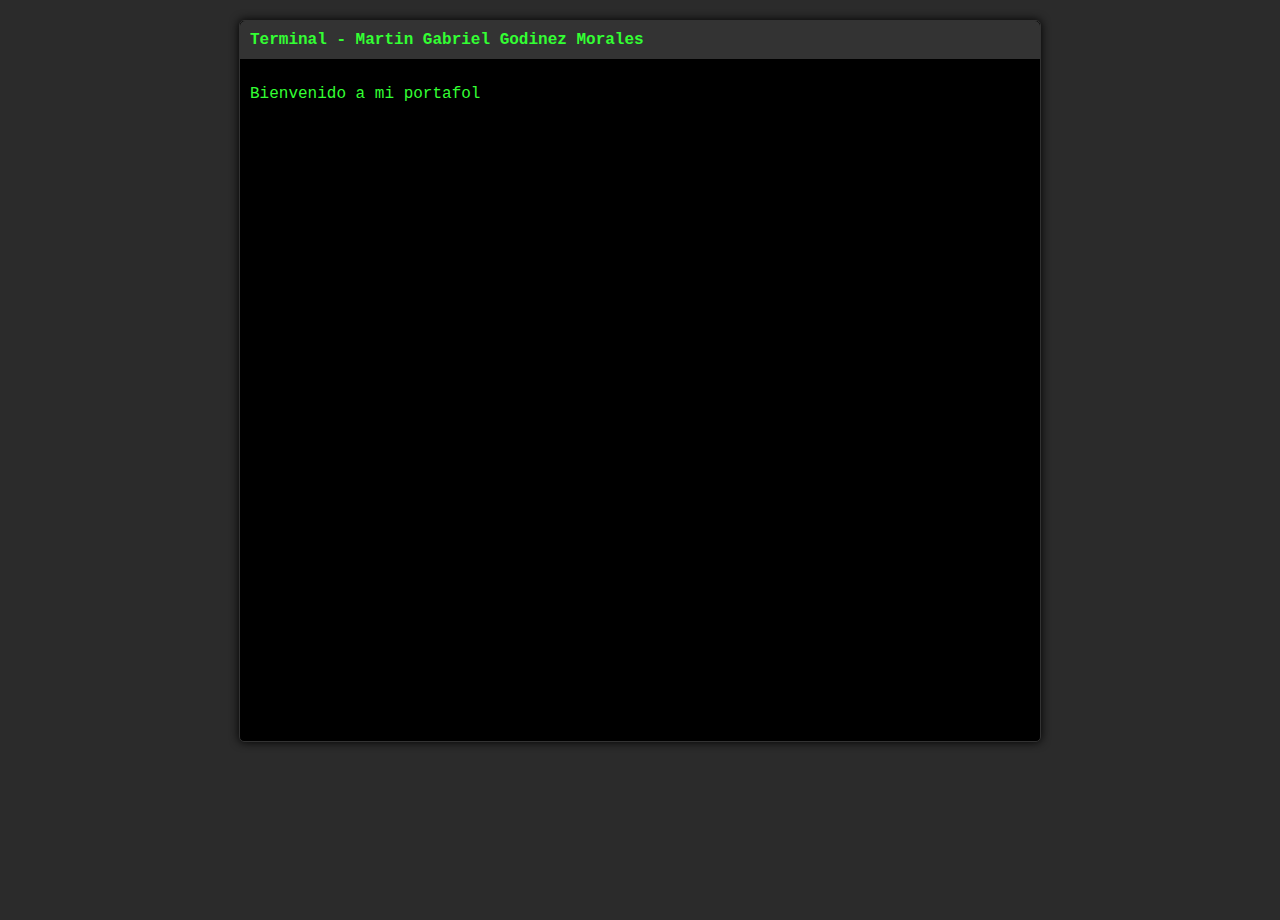
==== index.html @ d040838b "Primera version de mi portafolio" ====
<!DOCTYPE html>
<html lang="es">
<head>
  <meta charset="UTF-8" />
  <meta name="viewport" content="width=device-width, initial-scale=1.0" />
  <title>Portafolio - Martin Gabriel Godinez Morales</title>
  <link rel="stylesheet" href="styles.css" />
</head>
<body>
  <div class="terminal">
    <div class="terminal-header">
      <span class="terminal-title">Terminal - Martin Gabriel Godinez Morales</span>
    </div>
    <div class="terminal-body" id="terminal-body">
      <!-- Aquí se irán añadiendo los comandos y respuestas -->
    </div>
  </div>
  <script src="script.js"></script>
</body>
</html>
---- styles.css ----
/* Estilos generales para simular una terminal */
body {
    background-color: #2b2b2b;
    color: #33ff33;
    font-family: 'Courier New', Courier, monospace;
    margin: 0;
    padding: 0;
    height: 100vh;
  }
  
  .terminal {
    background-color: #000;
    border: 1px solid #333;
    border-radius: 5px;
    margin: 20px auto;
    max-width: 800px;
    box-shadow: 0 0 10px #000;
    display: flex;
    flex-direction: column;
    height: 80vh;
  }
  
  .terminal-header {
    background-color: #333;
    padding: 10px;
    border-top-left-radius: 5px;
    border-top-right-radius: 5px;
  }
  
  .terminal-title {
    font-weight: bold;
  }
  
  .terminal-body {
    flex: 1;
    padding: 10px;
    overflow-y: auto;
  }
  
  /* Cada línea de comando (prompt + input) */
  .command-line {
    display: flex;
    align-items: center;
    margin: 0;
  }
  
  .prompt {
    color: #33ff33;
    margin-right: 5px;
  }
  
  /* Estilo para el input de cada línea */
  .command-line input[type="text"] {
    background-color: #000;
    border: none;
    outline: none;
    color: #33ff33;
    font-family: inherit;
    font-size: inherit;
    width: 90%;
  }
  
  /* Opcional: efecto parpadeante para un cursor personalizado */
  @keyframes blink {
    0% { opacity: 1; }
    50% { opacity: 0; }
    100% { opacity: 1; }
  }
  
  .blinking-cursor {
    font-weight: bold;
    font-size: 1em;
    animation: blink 1s step-end infinite;
  }
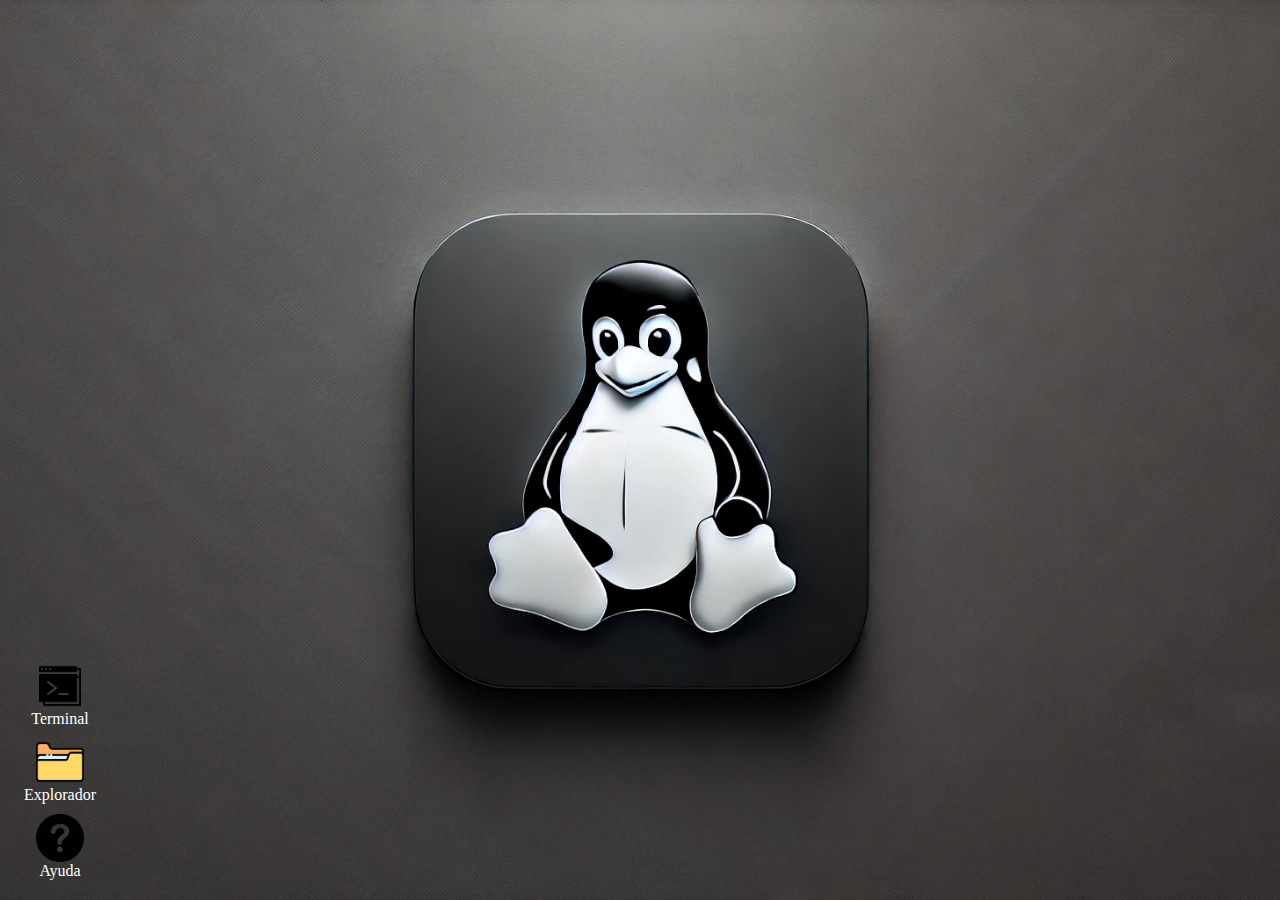
==== commit 2dd8f140: "iconos" ====
--- a/index.html
+++ b/index.html
@@ -7,14 +7,25 @@
   <link rel="stylesheet" href="styles.css" />
 </head>
 <body>
-  <div class="terminal">
-    <div class="terminal-header">
-      <span class="terminal-title">Terminal - Martin Gabriel Godinez Morales</span>
+  <!-- Íconos de escritorio -->
+  <div id="desktop">
+    <div class="desktop-icon" id="icon-terminal">
+      <img src="img/codigo.png" alt="Terminal" />
+      <span>Terminal</span>
     </div>
-    <div class="terminal-body" id="terminal-body">
-      <!-- Aquí se irán añadiendo los comandos y respuestas -->
+    <div class="desktop-icon" id="icon-explorer">
+      <img src="img/carpeta.png" alt="Explorador" />
+      <span>Explorador</span>
+    </div>
+    <div class="desktop-icon" id="icon-help">
+      <img src="img/boton-web-de-ayuda.png" alt="Ayuda" />
+      <span>Ayuda</span>
     </div>
   </div>
+
+  <!-- Contenedor para las ventanas (terminal, explorador, ayuda, etc.) -->
+  <div id="window-container"></div>
+
   <script src="script.js"></script>
 </body>
 </html>
--- a/styles.css
+++ b/styles.css
@@ -1,75 +1,195 @@
-/* Estilos generales para simular una terminal */
+/* Fondo de escritorio (simula un entorno Linux) */
 body {
-    background-color: #2b2b2b;
-    color: #33ff33;
-    font-family: 'Courier New', Courier, monospace;
-    margin: 0;
-    padding: 0;
-    height: 100vh;
-  }
-  
-  .terminal {
-    background-color: #000;
-    border: 1px solid #333;
-    border-radius: 5px;
-    margin: 20px auto;
-    max-width: 800px;
-    box-shadow: 0 0 10px #000;
-    display: flex;
-    flex-direction: column;
-    height: 80vh;
-  }
-  
-  .terminal-header {
-    background-color: #333;
-    padding: 10px;
-    border-top-left-radius: 5px;
-    border-top-right-radius: 5px;
-  }
-  
-  .terminal-title {
-    font-weight: bold;
-  }
-  
-  .terminal-body {
-    flex: 1;
-    padding: 10px;
-    overflow-y: auto;
-  }
-  
-  /* Cada línea de comando (prompt + input) */
-  .command-line {
-    display: flex;
-    align-items: center;
-    margin: 0;
-  }
-  
-  .prompt {
-    color: #33ff33;
-    margin-right: 5px;
-  }
-  
-  /* Estilo para el input de cada línea */
-  .command-line input[type="text"] {
-    background-color: #000;
-    border: none;
-    outline: none;
-    color: #33ff33;
-    font-family: inherit;
-    font-size: inherit;
-    width: 90%;
-  }
-  
-  /* Opcional: efecto parpadeante para un cursor personalizado */
-  @keyframes blink {
-    0% { opacity: 1; }
-    50% { opacity: 0; }
-    100% { opacity: 1; }
-  }
-  
-  .blinking-cursor {
-    font-weight: bold;
-    font-size: 1em;
-    animation: blink 1s step-end infinite;
-  }
-  +  background-image: url('img/linux.webp');
+  background-size: cover;
+  background-position: center;
+  background-repeat: no-repeat;
+  margin: 0;
+  padding: 0;
+  height: 100vh;
+  overflow: hidden;
+}
+
+/* Íconos del escritorio */
+#desktop {
+  position: absolute;
+  bottom: 20px;
+  left: 20px;
+  display: flex;
+  flex-direction: column;
+  gap: 10px;
+  z-index: 50;
+}
+
+.desktop-icon {
+  width: 80px;
+  text-align: center;
+  cursor: pointer;
+  color: #fff;
+}
+
+.desktop-icon img {
+  width: 48px;
+  height: 48px;
+  display: block;
+  margin: 0 auto;
+}
+
+/* Contenedor para las ventanas */
+#window-container {
+  position: absolute;
+  top: 0;
+  left: 0;
+  width: 100%;
+  height: 100%;
+}
+
+/* Estilo general para todas las ventanas */
+.window {
+  position: absolute;
+  background-color: #fff;
+  border: 1px solid #666;
+  box-shadow: 0 0 10px rgba(0,0,0,0.5);
+  border-radius: 5px;
+  z-index: 100;
+}
+
+/* Encabezado de ventana (común a terminal, explorador, ayuda, etc.) */
+.window-header {
+  background-color: #333;
+  color: #fff;
+  padding: 5px 10px;
+  border-top-left-radius: 5px;
+  border-top-right-radius: 5px;
+  display: flex;
+  align-items: center;
+  justify-content: space-between;
+  cursor: move;
+}
+
+.window-header .window-title {
+  font-weight: bold;
+}
+
+.window-controls {
+  display: flex;
+  gap: 5px;
+}
+
+.window-controls .control-btn {
+  width: 12px;
+  height: 12px;
+  border-radius: 50%;
+  display: inline-block;
+  cursor: pointer;
+}
+
+.window-controls .close {
+  background-color: #ff5c5c;
+}
+
+.window-controls .minimize {
+  background-color: #ffbd4c;
+}
+
+.window-controls .maximize {
+  background-color: #00ca56;
+}
+
+/* --- Estilos específicos para la terminal --- */
+.terminal-body {
+  background-color: #000;
+  color: #33ff33;
+  font-family: 'Courier New', Courier, monospace;
+  padding: 10px;
+  height: calc(100% - 40px);
+  overflow-y: auto;
+}
+
+.command-line {
+  display: flex;
+  align-items: center;
+}
+
+.prompt {
+  color: #33ff33;
+  margin-right: 5px;
+}
+
+.command-line input[type="text"] {
+  background-color: transparent;
+  border: none;
+  outline: none;
+  color: #33ff33;
+  font-family: inherit;
+  font-size: inherit;
+  width: 90%;
+}
+
+/* --- Estilos específicos para el explorador --- */
+.explorer-body {
+  padding: 10px;
+  height: calc(100% - 40px);
+  overflow-y: auto;
+  display: flex;
+  flex-wrap: wrap;
+  background-color: #fff;
+}
+
+.explorer-item {
+  display: inline-block;
+  width: 100px;
+  height: 100px;
+  margin: 5px;
+  text-align: center;
+  vertical-align: top;
+  cursor: pointer;
+}
+
+.explorer-item.folder {
+  background-image: url('folder-icon.png');
+  background-size: 50px 50px;
+  background-repeat: no-repeat;
+  background-position: center top;
+}
+
+.explorer-item.file {
+  background-image: url('file-icon.png');
+  background-size: 50px 50px;
+  background-repeat: no-repeat;
+  background-position: center top;
+}
+
+.explorer-item span {
+  display: block;
+  margin-top: 60px;
+  font-size: 0.9em;
+  color: #333;
+  word-wrap: break-word;
+}
+
+/* --- Estilos para la ventana de Ayuda (comandos) --- */
+.help-body {
+  padding: 10px;
+  background-color: #f9f9f9;
+  color: #333;
+  font-family: Arial, sans-serif;
+  height: calc(100% - 40px);
+  overflow-y: auto;
+}
+
+.help-body ul {
+  list-style: none;
+  padding: 0;
+  margin: 0;
+}
+
+.help-body li {
+  margin-bottom: 5px;
+  padding: 2px 4px;
+  cursor: pointer;
+}
+
+.help-body li:hover {
+  background-color: #e0e0e0;
+}
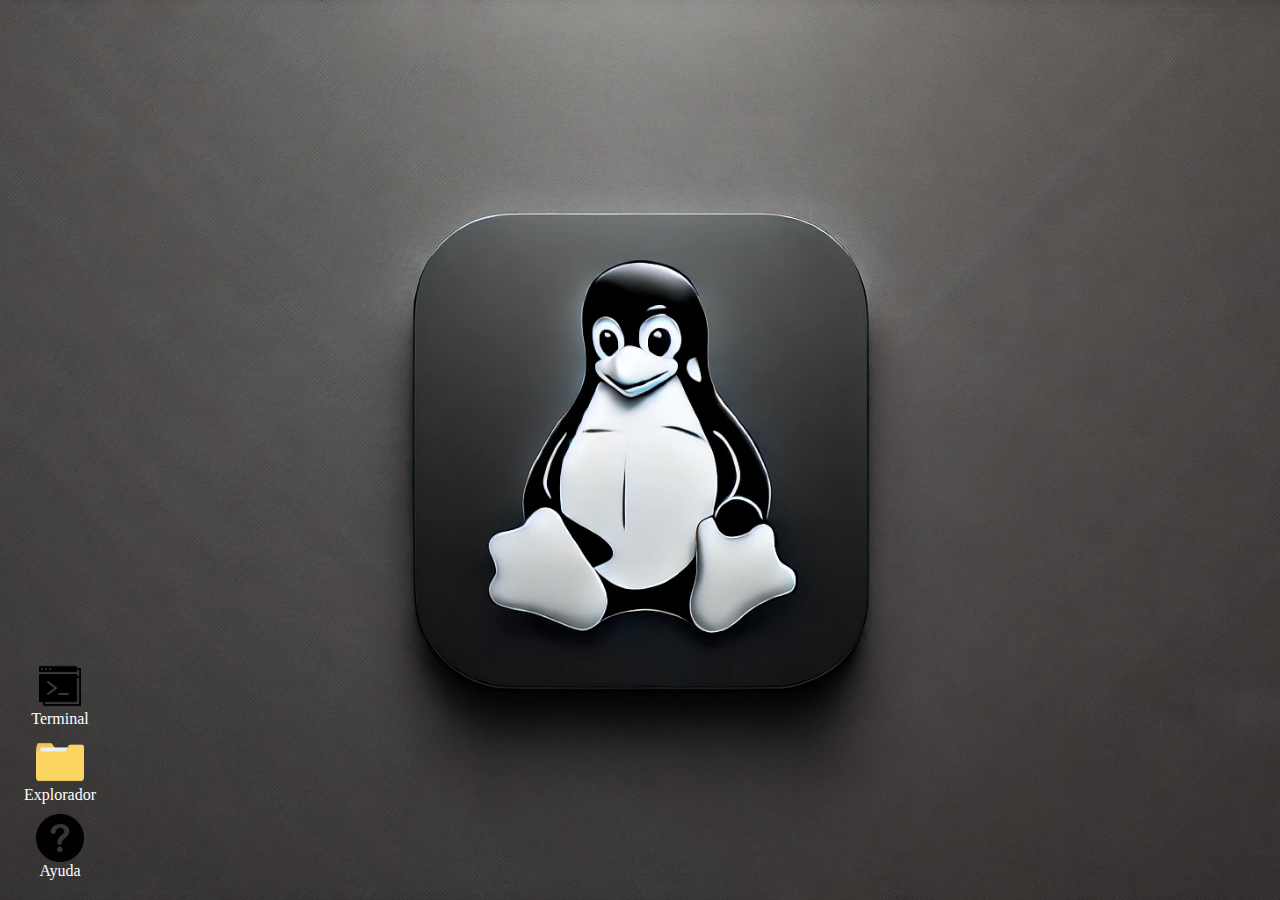
==== commit 78946fd6: "iconos" ====
--- a/index.html
+++ b/index.html
@@ -7,14 +7,13 @@
   <link rel="stylesheet" href="styles.css" />
 </head>
 <body>
-  <!-- Íconos de escritorio -->
   <div id="desktop">
     <div class="desktop-icon" id="icon-terminal">
       <img src="img/codigo.png" alt="Terminal" />
       <span>Terminal</span>
     </div>
     <div class="desktop-icon" id="icon-explorer">
-      <img src="img/carpeta.png" alt="Explorador" />
+      <img src="img/carpeta(1).png" alt="Explorador" />
       <span>Explorador</span>
     </div>
     <div class="desktop-icon" id="icon-help">
@@ -23,7 +22,6 @@
     </div>
   </div>
 
-  <!-- Contenedor para las ventanas (terminal, explorador, ayuda, etc.) -->
   <div id="window-container"></div>
 
   <script src="script.js"></script>
--- a/styles.css
+++ b/styles.css
@@ -147,14 +147,14 @@
 }
 
 .explorer-item.folder {
-  background-image: url('folder-icon.png');
+  background-image: url('img/carpeta\(1\).png');
   background-size: 50px 50px;
   background-repeat: no-repeat;
   background-position: center top;
 }
 
 .explorer-item.file {
-  background-image: url('file-icon.png');
+  background-image: url('img/txt.png');
   background-size: 50px 50px;
   background-repeat: no-repeat;
   background-position: center top;
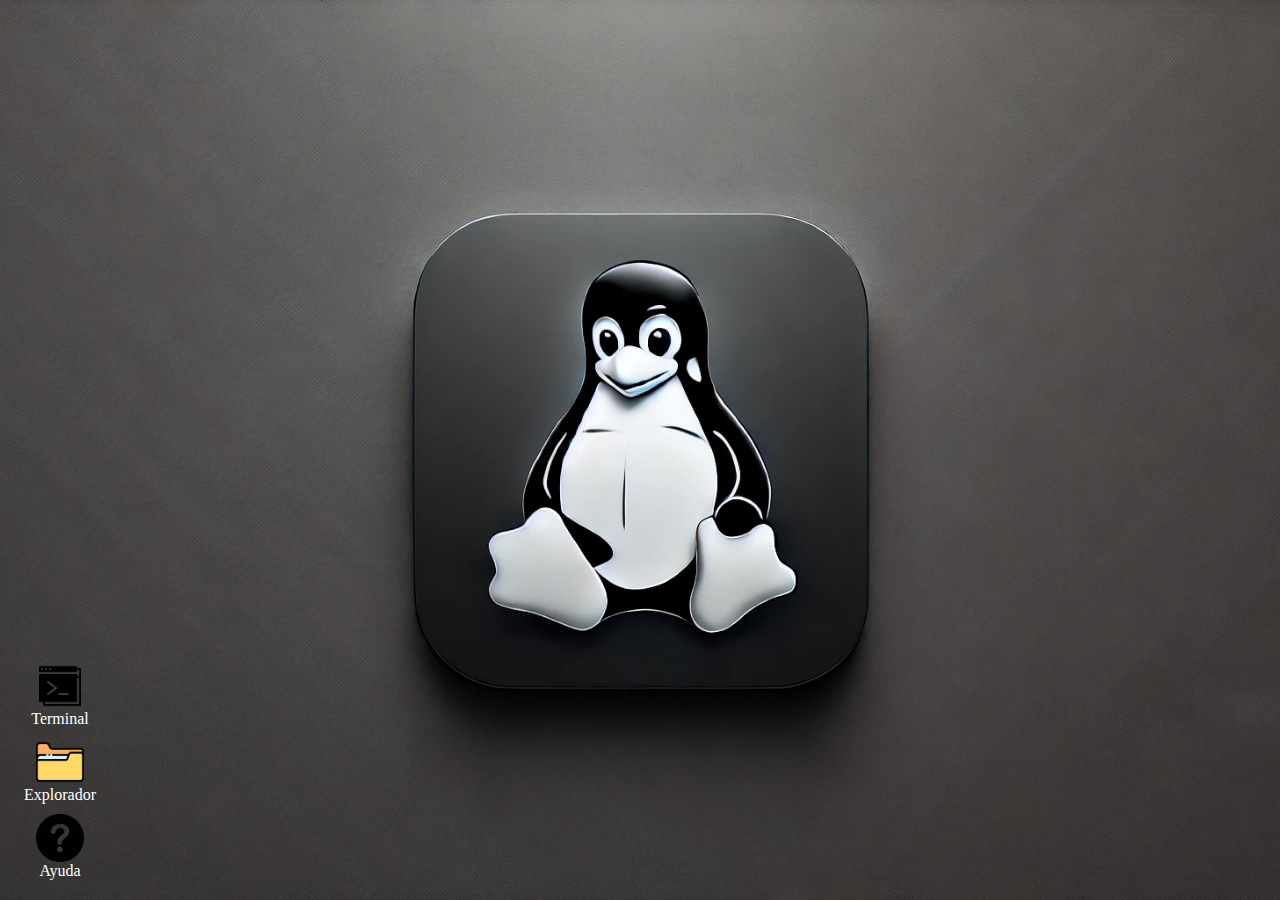
==== commit 8b329e1a: "icono carpeta" ====
--- a/index.html
+++ b/index.html
@@ -13,7 +13,7 @@
       <span>Terminal</span>
     </div>
     <div class="desktop-icon" id="icon-explorer">
-      <img src="img/carpeta(1).png" alt="Explorador" />
+      <img src="img/carpeta.png" alt="Explorador" />
       <span>Explorador</span>
     </div>
     <div class="desktop-icon" id="icon-help">
--- a/styles.css
+++ b/styles.css
@@ -147,7 +147,7 @@
 }
 
 .explorer-item.folder {
-  background-image: url('img/carpeta\(1\).png');
+  background-image: url('img/carpetaicon.png');
   background-size: 50px 50px;
   background-repeat: no-repeat;
   background-position: center top;
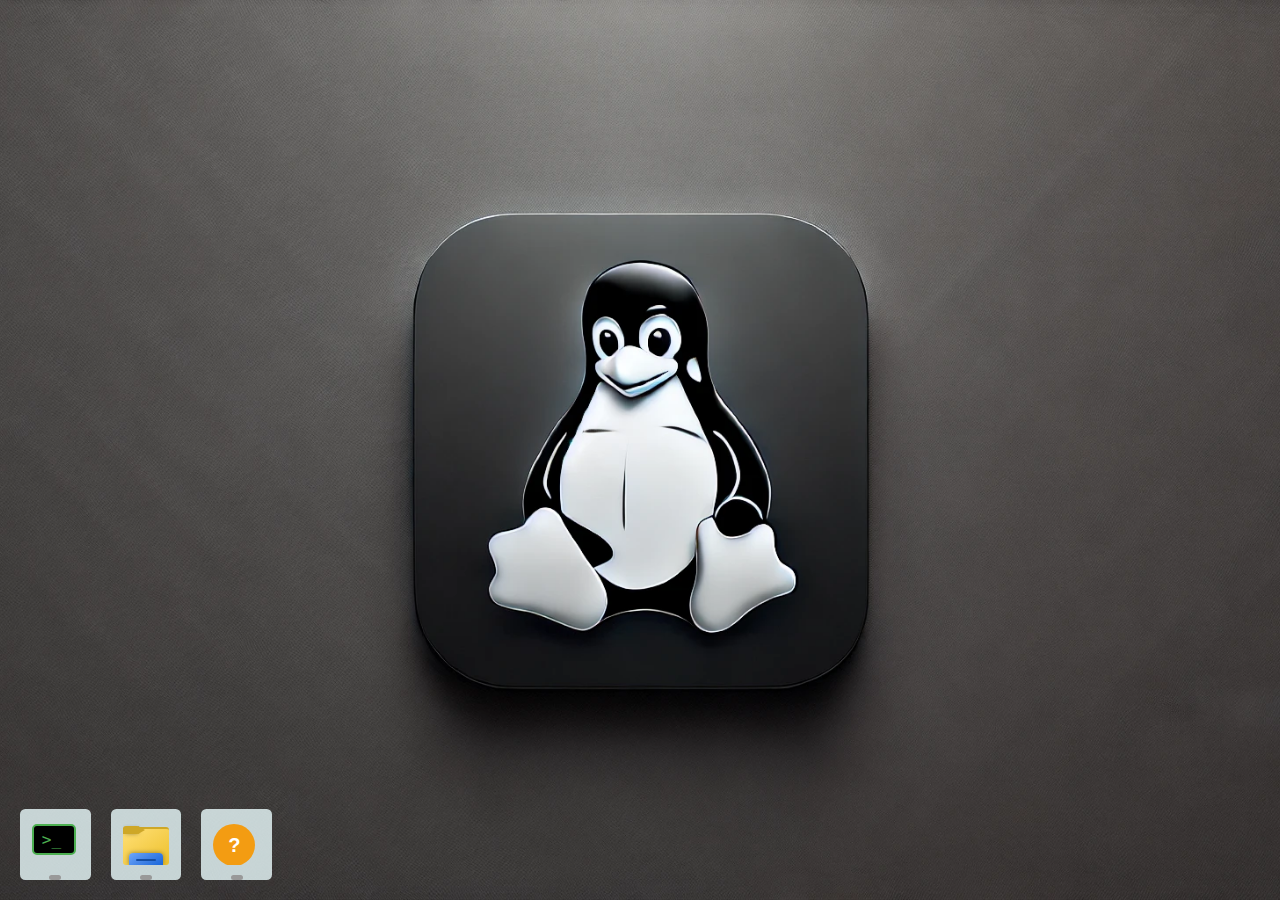
==== commit fcfc21b3: "nuevos stylos" ====
--- a/index.html
+++ b/index.html
@@ -2,26 +2,49 @@
 <html lang="es">
 <head>
   <meta charset="UTF-8" />
-  <meta name="viewport" content="width=device-width, initial-scale=1.0" />
+  <meta name="viewport" content="width=device-width, initial-scale=1.0"/>
   <title>Portafolio - Martin Gabriel Godinez Morales</title>
   <link rel="stylesheet" href="styles.css" />
 </head>
 <body>
+  <!-- Escritorio -->
   <div id="desktop">
-    <div class="desktop-icon" id="icon-terminal">
-      <img src="img/codigo.png" alt="Terminal" />
-      <span>Terminal</span>
-    </div>
-    <div class="desktop-icon" id="icon-explorer">
-      <img src="img/carpeta.png" alt="Explorador" />
-      <span>Explorador</span>
-    </div>
-    <div class="desktop-icon" id="icon-help">
-      <img src="img/boton-web-de-ayuda.png" alt="Ayuda" />
-      <span>Ayuda</span>
-    </div>
-  </div>
+    <!-- Botón animado para abrir la Terminal -->
+    <button class="button" id="icon-terminal">
+      <div class="container">
+        <div class="terminal-icon">
+          <span class="prompt">&gt;_</span>
+        </div>
+      </div>
+      <div class="active_line"></div>
+      <span class="text">Terminal</span>
+    </button>
 
+    <!-- Botón animado para abrir el Explorador -->
+    <button class="button" id="icon-explorer">
+      <div class="container">
+        <div class="folder folder_one"></div>
+        <div class="folder folder_two"></div>
+        <div class="folder folder_three"></div>
+        <div class="folder folder_four"></div>
+      </div>
+      <div class="active_line"></div>
+      <span class="text">File Explorer</span>
+    </button>
+
+    <!-- Botón animado para abrir la Ayuda -->
+    <button class="button" id="icon-help">
+      <div class="container">
+        <div class="help-icon">
+          <span class="question-mark">?</span>
+        </div>
+      </div>
+      <div class="active_line"></div>
+      <span class="text">Help</span>
+    </button>
+</div>
+
+  <!-- Contenedor para las ventanas (Terminal, Explorer, Ayuda) -->
   <div id="window-container"></div>
 
   <script src="script.js"></script>
--- a/styles.css
+++ b/styles.css
@@ -1,5 +1,8 @@
-/* Fondo de escritorio (simula un entorno Linux) */
+/* ============================ */
+/* Global y Fondo de Escritorio */
+/* ============================ */
 body {
+  /* Ajusta la imagen de fondo a tu gusto */
   background-image: url('img/linux.webp');
   background-size: cover;
   background-position: center;
@@ -10,32 +13,205 @@
   overflow: hidden;
 }
 
-/* Íconos del escritorio */
+/* =================== */
+/* Íconos / Botones del Escritorio */
+/* =================== */
 #desktop {
   position: absolute;
   bottom: 20px;
   left: 20px;
   display: flex;
-  flex-direction: column;
-  gap: 10px;
+  gap: 20px;
   z-index: 50;
 }
 
-.desktop-icon {
-  width: 80px;
-  text-align: center;
+/* Botón base */
+.button {
+  position: relative;
+  display: flex;
+  align-items: center;
+  justify-content: center;
+  width: 5.3em;
+  height: 5.3em;
+  border: none;
   cursor: pointer;
+  border-radius: 0.4em;
+  background: rgba(235, 252, 254, 0.8);
+  outline: none;
+}
+
+/* Contenedor */
+.container {
+  position: relative;
+  width: 3.5em;
+  height: 3.1em;
+  background: none;
+  overflow: hidden;
+}
+
+/* Estilo del icono de terminal */
+.terminal-icon {
+  width: 3em;
+  height: 2em;
+  background: #000;
+  border: 2px solid #4caf50;
+  border-radius: 5px;
+  display: flex;
+  align-items: center;
+  justify-content: center;
+}
+
+.terminal-icon .prompt {
+  font-family: monospace;
+  color: #4caf50;
+  font-size: 1.2em;
+}
+
+/* Estilo del icono de ayuda */
+.help-icon {
+  width: 2.1em;
+  height: 2.1em;
+  background: #f39c12;
+  border-radius: 50%;
+  display: flex;
+  align-items: center;
+  justify-content: center;
+  font-weight: bold;
+  font-size: 1.5em;
   color: #fff;
 }
 
-.desktop-icon img {
-  width: 48px;
-  height: 48px;
-  display: block;
-  margin: 0 auto;
-}
-
-/* Contenedor para las ventanas */
+.help-icon .question-mark {
+  font-family: Arial, sans-serif;
+}
+
+/* Icono de carpeta (sin cambios) */
+.folder {
+  position: absolute;
+}
+
+.folder_one {
+  bottom: 0;
+  width: 100%;
+  height: 88%;
+  border-radius: 3px;
+  border-top: 2px solid rgb(206, 167, 39);
+  background: linear-gradient(-35deg, rgb(238, 194, 47) 5%, rgb(255, 223, 118));
+}
+
+.folder_two {
+  top: 5%;
+  width: 38%;
+  height: 19%;
+  border-top-left-radius: 3px;
+  border-top-right-radius: 3px;
+  border-bottom-right-radius: 3px;
+  background-color: rgb(206, 167, 39);
+  box-shadow: 0 1px 5px -2px rgba(0, 0, 0, 0.5);
+}
+
+.folder_two::before {
+  content: "";
+  position: absolute;
+  left: 88%;
+  width: 0;
+  height: 0;
+  border-left: 7px solid rgb(206, 167, 39);
+  border-top: 0.3em solid transparent;
+  border-bottom: 0.3em solid transparent;
+}
+
+.folder_three {
+  display: flex;
+  align-items: center;
+  justify-content: center;
+  left: 0.5em;
+  bottom: 0;
+  width: 2.5em;
+  height: 0.9em;
+  border-radius: 4px 4px 0 0;
+  background: linear-gradient(-35deg, rgb(25, 102, 218), rgb(109, 165, 249));
+  box-shadow: 0 0 5px rgba(0, 0, 0, 0.4);
+}
+
+.folder_four {
+  left: 1em;
+  bottom: 0.3em;
+  width: 1.5em;
+  height: 0.18em;
+  border-radius: 1em;
+  background-color: rgb(20, 77, 163);
+  box-shadow: 0 0 10px rgba(0, 0, 0, 0.1);
+}
+
+/* Línea activa */
+.active_line {
+  position: absolute;
+  bottom: 0;
+  width: 0.9em;
+  height: 0.4em;
+  background-color: #999;
+  border: none;
+  border-radius: 1em;
+  transition: all 0.15s linear;
+}
+
+.button:active .active_line,
+.button:focus .active_line {
+  width: 2.3em;
+  background-color: rgb(41, 126, 255);
+}
+
+.button:focus .container {
+  animation: wow 1s forwards;
+}
+
+@keyframes wow {
+  20% {
+    scale: 0.8;
+  }
+  30% {
+    scale: 1;
+    transform: translateY(0);
+  }
+  50% {
+    transform: translateY(-6px);
+  }
+  65% {
+    transform: translateY(4px);
+  }
+  80% {
+    transform: translateY(0);
+  }
+  100% {
+    scale: 1;
+  }
+}
+
+/* Tooltip de texto */
+.text {
+  position: absolute;
+  top: -4.5em;
+  width: 7.7em;
+  height: 2.6em;
+  background-color: #666;
+  color: #fff;
+  display: flex;
+  justify-content: center;
+  align-items: center;
+  border-radius: 5px;
+  text-shadow: 0 0 10px rgb(0, 0, 0);
+  opacity: 0;
+  transition: all 0.25s linear;
+}
+
+.button:hover .text {
+  opacity: 1;
+}
+
+/* ======================= */
+/* Contenedor de Ventanas  */
+/* ======================= */
 #window-container {
   position: absolute;
   top: 0;
@@ -44,7 +220,9 @@
   height: 100%;
 }
 
-/* Estilo general para todas las ventanas */
+/* ===================== */
+/* TERMINAL (mantiene el estilo anterior) */
+/* ===================== */
 .window {
   position: absolute;
   background-color: #fff;
@@ -54,97 +232,155 @@
   z-index: 100;
 }
 
-/* Encabezado de ventana (común a terminal, explorador, ayuda, etc.) */
-.window-header {
-  background-color: #333;
-  color: #fff;
+/* Encabezado oscuro solo para la Terminal */
+.terminal-toolbar {
+  background-color: #212121;
   padding: 5px 10px;
-  border-top-left-radius: 5px;
-  border-top-right-radius: 5px;
   display: flex;
   align-items: center;
   justify-content: space-between;
   cursor: move;
 }
 
-.window-header .window-title {
-  font-weight: bold;
-}
-
-.window-controls {
+.toolbar-header {
+  width: 100%;
+  display: flex;
+  justify-content: space-between;
+  align-items: center;
+}
+
+.button-group {
   display: flex;
   gap: 5px;
 }
 
-.window-controls .control-btn {
+.circle-12 {
   width: 12px;
   height: 12px;
   border-radius: 50%;
-  display: inline-block;
-  cursor: pointer;
-}
-
-.window-controls .close {
-  background-color: #ff5c5c;
-}
-
-.window-controls .minimize {
-  background-color: #ffbd4c;
-}
-
-.window-controls .maximize {
-  background-color: #00ca56;
-}
-
-/* --- Estilos específicos para la terminal --- */
+}
+
+.circle-12.red {
+  background: #ee411a;
+}
+
+.circle-12.yellow {
+  background: #f9c74f;
+}
+
+.circle-12.green {
+  background: #90be6d;
+}
+
+.terminal-title {
+  color: #d5d0ce;
+  font-size: 14px;
+}
+
 .terminal-body {
   background-color: #000;
-  color: #33ff33;
+  color: #fff;
   font-family: 'Courier New', Courier, monospace;
   padding: 10px;
   height: calc(100% - 40px);
   overflow-y: auto;
 }
 
+.prompt {
+  color: #00ff00; /* verde */
+  margin-right: 5px;
+}
+
+.typed-command {
+  color: #fff; /* texto de comando en blanco */
+}
+
 .command-line {
   display: flex;
   align-items: center;
-}
-
-.prompt {
-  color: #33ff33;
-  margin-right: 5px;
 }
 
 .command-line input[type="text"] {
   background-color: transparent;
   border: none;
   outline: none;
-  color: #33ff33;
+  color: #fff;
   font-family: inherit;
   font-size: inherit;
   width: 90%;
 }
 
-/* --- Estilos específicos para el explorador --- */
-.explorer-body {
-  padding: 10px;
+/* ===================== */
+/* EXPLORADOR & AYUDA (Estilo Card) */
+/* ===================== */
+.card {
+  position: absolute;
+  width: 600px;
+  height: 400px;
+  margin: 0 auto;
+  background-color: #F8FBFE; /* color claro */
+  border-radius: 8px;
+  box-shadow: 0 0 10px rgba(0,0,0,0.5);
+  z-index: 200;
+  overflow: hidden; /* por si el contenido se desborda */
+}
+
+.tools {
+  display: flex;
+  align-items: center;
+  padding: 9px;
+  cursor: move; /* para arrastrar */
+}
+
+/* Reutilizamos .circle y .box para los "semáforos" */
+.tools .circle {
+  padding: 0 4px;
+}
+
+.box {
+  display: inline-block;
+  width: 10px;
+  height: 10px;
+  border-radius: 50%;
+}
+
+.box.red {
+  background-color: #ff605c;
+}
+.box.yellow {
+  background-color: #ffbd44;
+}
+.box.green {
+  background-color: #00ca4e;
+}
+
+.card__content {
+  width: 100%;
   height: calc(100% - 40px);
   overflow-y: auto;
+  padding: 10px;
+}
+
+/* Explorador */
+.explorer-body {
   display: flex;
   flex-wrap: wrap;
-  background-color: #fff;
-}
-
+  justify-content: flex-start;
+  gap: 15px;
+}
+
+
+/* Cada ítem (carpeta o archivo) */
 .explorer-item {
-  display: inline-block;
+  margin-left: auto;
+  display: flex;
+  flex-direction: column;
+  align-items: center;
   width: 100px;
   height: 100px;
-  margin: 5px;
   text-align: center;
-  vertical-align: top;
-  cursor: pointer;
-}
+}
+
 
 .explorer-item.folder {
   background-image: url('img/carpetaicon.png');
@@ -159,6 +395,8 @@
   background-repeat: no-repeat;
   background-position: center top;
 }
+
+
 
 .explorer-item span {
   display: block;
@@ -166,15 +404,19 @@
   font-size: 0.9em;
   color: #333;
   word-wrap: break-word;
-}
-
-/* --- Estilos para la ventana de Ayuda (comandos) --- */
+  word-break: break-all; /* Esto fuerza la división en palabras largas */
+  max-width: 90px; /* Asegura que el texto no desborde el icono */
+  overflow: hidden;
+  text-overflow: ellipsis;
+}
+
+
+/* Ayuda */
 .help-body {
-  padding: 10px;
-  background-color: #f9f9f9;
+  background-color: #fff0;
+  height: 100%;
   color: #333;
   font-family: Arial, sans-serif;
-  height: calc(100% - 40px);
   overflow-y: auto;
 }
 
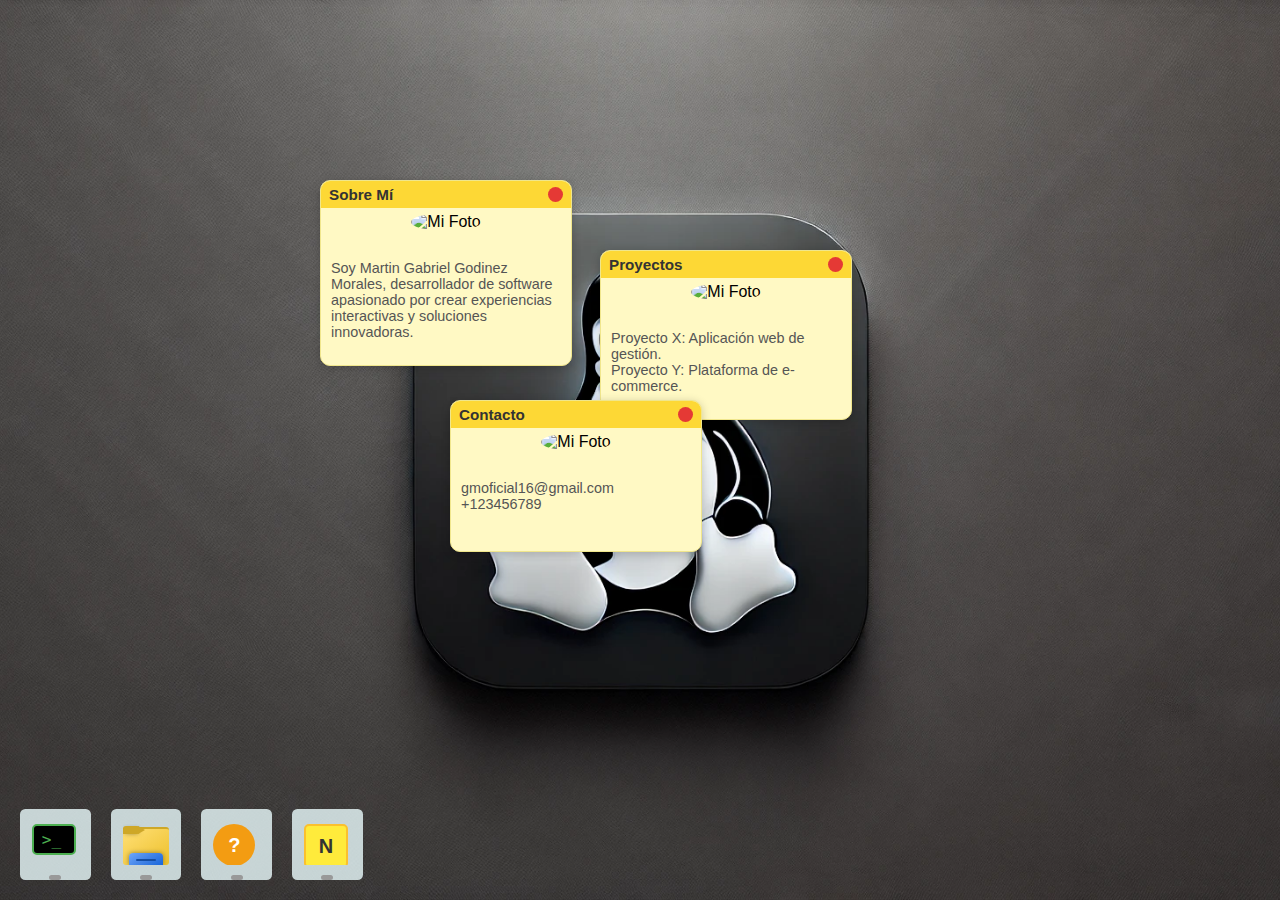
==== commit 1799757d: "notas" ====
--- a/index.html
+++ b/index.html
@@ -1,52 +1,65 @@
 <!DOCTYPE html>
 <html lang="es">
-<head>
-  <meta charset="UTF-8" />
-  <meta name="viewport" content="width=device-width, initial-scale=1.0"/>
-  <title>Portafolio - Martin Gabriel Godinez Morales</title>
-  <link rel="stylesheet" href="styles.css" />
-</head>
-<body>
-  <!-- Escritorio -->
-  <div id="desktop">
-    <!-- Botón animado para abrir la Terminal -->
-    <button class="button" id="icon-terminal">
-      <div class="container">
-        <div class="terminal-icon">
-          <span class="prompt">&gt;_</span>
+  <head>
+    <meta charset="UTF-8" />
+    <meta name="viewport" content="width=device-width, initial-scale=1.0" />
+    <title>Portafolio - Martin Gabriel Godinez Morales</title>
+    <link rel="stylesheet" href="styles.css" />
+  </head>
+  <body>
+    <!-- Escritorio: íconos que se parecen a accesos directos de un sistema operativo -->
+    <div id="desktop">
+      <!-- Botón animado para abrir la Terminal -->
+      <button class="button" id="icon-terminal">
+        <div class="container">
+          <div class="terminal-icon">
+            <span class="prompt">&gt;_</span>
+          </div>
         </div>
-      </div>
-      <div class="active_line"></div>
-      <span class="text">Terminal</span>
-    </button>
+        <div class="active_line"></div>
+        <span class="text">Terminal</span>
+      </button>
 
-    <!-- Botón animado para abrir el Explorador -->
-    <button class="button" id="icon-explorer">
-      <div class="container">
-        <div class="folder folder_one"></div>
-        <div class="folder folder_two"></div>
-        <div class="folder folder_three"></div>
-        <div class="folder folder_four"></div>
-      </div>
-      <div class="active_line"></div>
-      <span class="text">File Explorer</span>
-    </button>
+      <!-- Botón animado para abrir el Explorador -->
+      <button class="button" id="icon-explorer">
+        <div class="container">
+          <div class="folder folder_one"></div>
+          <div class="folder folder_two"></div>
+          <div class="folder folder_three"></div>
+          <div class="folder folder_four"></div>
+        </div>
+        <div class="active_line"></div>
+        <span class="text">File Explorer</span>
+      </button>
 
-    <!-- Botón animado para abrir la Ayuda -->
-    <button class="button" id="icon-help">
-      <div class="container">
-        <div class="help-icon">
-          <span class="question-mark">?</span>
+      <!-- Botón animado para abrir la Ayuda -->
+      <button class="button" id="icon-help">
+        <div class="container">
+          <div class="help-icon">
+            <span class="question-mark">?</span>
+          </div>
         </div>
-      </div>
-      <div class="active_line"></div>
-      <span class="text">Help</span>
-    </button>
-</div>
+        <div class="active_line"></div>
+        <span class="text">Help</span>
+      </button>
+      
+      <!-- Botón animado para abrir las Notas (tipo Google Keep) -->
+      <button class="button" id="icon-notes">
+        <div class="container">
+          <div class="note-icon">
+            <!-- Puedes personalizar este ícono (por ejemplo, con una "N" o algún gráfico) -->
+            <span class="note-letter">N</span>
+          </div>
+        </div>
+        <div class="active_line"></div>
+        <span class="text">Notas</span>
+      </button>
+    </div>
 
-  <!-- Contenedor para las ventanas (Terminal, Explorer, Ayuda) -->
-  <div id="window-container"></div>
+    <!-- Contenedor para las ventanas (Terminal, Explorer, Ayuda, Notas, Contacto, etc.) -->
+    <div id="window-container"></div>
 
-  <script src="script.js"></script>
-</body>
+    <!-- Se carga el script principal donde están todas las funciones (incluye openNoteWindow y demás) -->
+    <script src="script.js"></script>
+  </body>
 </html>
--- a/styles.css
+++ b/styles.css
@@ -2,7 +2,6 @@
 /* Global y Fondo de Escritorio */
 /* ============================ */
 body {
-  /* Ajusta la imagen de fondo a tu gusto */
   background-image: url('img/linux.webp');
   background-size: cover;
   background-position: center;
@@ -11,6 +10,7 @@
   padding: 0;
   height: 100vh;
   overflow: hidden;
+  font-family: 'Arial', sans-serif;
 }
 
 /* =================== */
@@ -38,9 +38,14 @@
   border-radius: 0.4em;
   background: rgba(235, 252, 254, 0.8);
   outline: none;
-}
-
-/* Contenedor */
+  transition: background 0.3s;
+}
+
+.button:hover {
+  background: rgba(235, 252, 254, 1);
+}
+
+/* Contenedor interno */
 .container {
   position: relative;
   width: 3.5em;
@@ -49,7 +54,7 @@
   overflow: hidden;
 }
 
-/* Estilo del icono de terminal */
+/* Ícono de Terminal */
 .terminal-icon {
   width: 3em;
   height: 2em;
@@ -67,7 +72,7 @@
   font-size: 1.2em;
 }
 
-/* Estilo del icono de ayuda */
+/* Ícono de Ayuda */
 .help-icon {
   width: 2.1em;
   height: 2.1em;
@@ -85,7 +90,7 @@
   font-family: Arial, sans-serif;
 }
 
-/* Icono de carpeta (sin cambios) */
+/* Ícono de Carpeta (Explorador) */
 .folder {
   position: absolute;
 }
@@ -144,14 +149,31 @@
   box-shadow: 0 0 10px rgba(0, 0, 0, 0.1);
 }
 
-/* Línea activa */
+/* Ícono para Notas (nuevo) */
+.note-icon {
+  width: 3em;
+  height: 3em;
+  background: #ffeb3b;
+  border: 2px solid #fbc02d;
+  border-radius: 5px;
+  display: flex;
+  align-items: center;
+  justify-content: center;
+}
+
+.note-icon .note-letter {
+  font-weight: bold;
+  font-size: 1.5em;
+  color: #333;
+}
+
+/* Efecto de línea activa */
 .active_line {
   position: absolute;
   bottom: 0;
   width: 0.9em;
   height: 0.4em;
   background-color: #999;
-  border: none;
   border-radius: 1em;
   transition: all 0.15s linear;
 }
@@ -160,32 +182,6 @@
 .button:focus .active_line {
   width: 2.3em;
   background-color: rgb(41, 126, 255);
-}
-
-.button:focus .container {
-  animation: wow 1s forwards;
-}
-
-@keyframes wow {
-  20% {
-    scale: 0.8;
-  }
-  30% {
-    scale: 1;
-    transform: translateY(0);
-  }
-  50% {
-    transform: translateY(-6px);
-  }
-  65% {
-    transform: translateY(4px);
-  }
-  80% {
-    transform: translateY(0);
-  }
-  100% {
-    scale: 1;
-  }
 }
 
 /* Tooltip de texto */
@@ -210,7 +206,7 @@
 }
 
 /* ======================= */
-/* Contenedor de Ventanas  */
+/* Contenedor de Ventanas */
 /* ======================= */
 #window-container {
   position: absolute;
@@ -221,8 +217,10 @@
 }
 
 /* ===================== */
-/* TERMINAL (mantiene el estilo anterior) */
-/* ===================== */
+/* Ventanas: Terminal, Explorador, Ayuda, etc. */
+/* ===================== */
+
+/* Estilo base para ventanas tipo "card" */
 .window {
   position: absolute;
   background-color: #fff;
@@ -309,30 +307,25 @@
   font-size: inherit;
   width: 90%;
 }
-
-/* ===================== */
-/* EXPLORADOR & AYUDA (Estilo Card) */
-/* ===================== */
 .card {
   position: absolute;
   width: 600px;
   height: 400px;
-  margin: 0 auto;
-  background-color: #F8FBFE; /* color claro */
+  background-color: #F8FBFE;
   border-radius: 8px;
   box-shadow: 0 0 10px rgba(0,0,0,0.5);
   z-index: 200;
-  overflow: hidden; /* por si el contenido se desborda */
-}
-
+  overflow: hidden;
+}
+
+/* Barra de herramientas (arrastrable) */
 .tools {
   display: flex;
   align-items: center;
   padding: 9px;
-  cursor: move; /* para arrastrar */
-}
-
-/* Reutilizamos .circle y .box para los "semáforos" */
+  cursor: move;
+}
+
 .tools .circle {
   padding: 0 4px;
 }
@@ -354,6 +347,7 @@
   background-color: #00ca4e;
 }
 
+/* Contenido interno de la ventana */
 .card__content {
   width: 100%;
   height: calc(100% - 40px);
@@ -361,7 +355,9 @@
   padding: 10px;
 }
 
-/* Explorador */
+/* ===================== */
+/* Explorador (Estilo Card) */
+/* ===================== */
 .explorer-body {
   display: flex;
   flex-wrap: wrap;
@@ -369,8 +365,6 @@
   gap: 15px;
 }
 
-
-/* Cada ítem (carpeta o archivo) */
 .explorer-item {
   margin-left: auto;
   display: flex;
@@ -380,7 +374,6 @@
   height: 100px;
   text-align: center;
 }
-
 
 .explorer-item.folder {
   background-image: url('img/carpetaicon.png');
@@ -395,8 +388,6 @@
   background-repeat: no-repeat;
   background-position: center top;
 }
-
-
 
 .explorer-item span {
   display: block;
@@ -404,16 +395,17 @@
   font-size: 0.9em;
   color: #333;
   word-wrap: break-word;
-  word-break: break-all; /* Esto fuerza la división en palabras largas */
-  max-width: 90px; /* Asegura que el texto no desborde el icono */
+  word-break: break-all;
+  max-width: 90px;
   overflow: hidden;
   text-overflow: ellipsis;
 }
 
-
-/* Ayuda */
+/* ===================== */
+/* Ventana de Ayuda */
+/* ===================== */
 .help-body {
-  background-color: #fff0;
+  background-color: transparent;
   height: 100%;
   color: #333;
   font-family: Arial, sans-serif;
@@ -435,3 +427,50 @@
 .help-body li:hover {
   background-color: #e0e0e0;
 }
+
+
+/* ===================== */
+/* Ventana de Notas (Sticky Notes) */
+/* ===================== */
+.note-window {
+  position: absolute;
+  width: 250px;
+  min-height: 150px;
+  background-color: #fff9c4;
+  border: 1px solid #f0e68c;
+  border-radius: 10px;
+  box-shadow: 0px 2px 10px rgba(0, 0, 0, 0.2);
+  font-family: 'Arial', sans-serif;
+  overflow: hidden;
+  z-index: 300;
+}
+
+.note-tools {
+  display: flex;
+  justify-content: space-between;
+  align-items: center;
+  background-color: #fdd835;
+  padding: 5px 8px;
+  cursor: move;
+}
+
+.note-tools .note-title {
+  font-weight: bold;
+  font-size: 0.95em;
+  color: #333;
+}
+
+.note-tools .note-close {
+  width: 15px;
+  height: 15px;
+  background-color: #e53935;
+  border-radius: 50%;
+  cursor: pointer;
+}
+
+.note-content {
+  padding: 10px;
+  font-size: 0.9em;
+  color: #555;
+  white-space: pre-line;
+}
